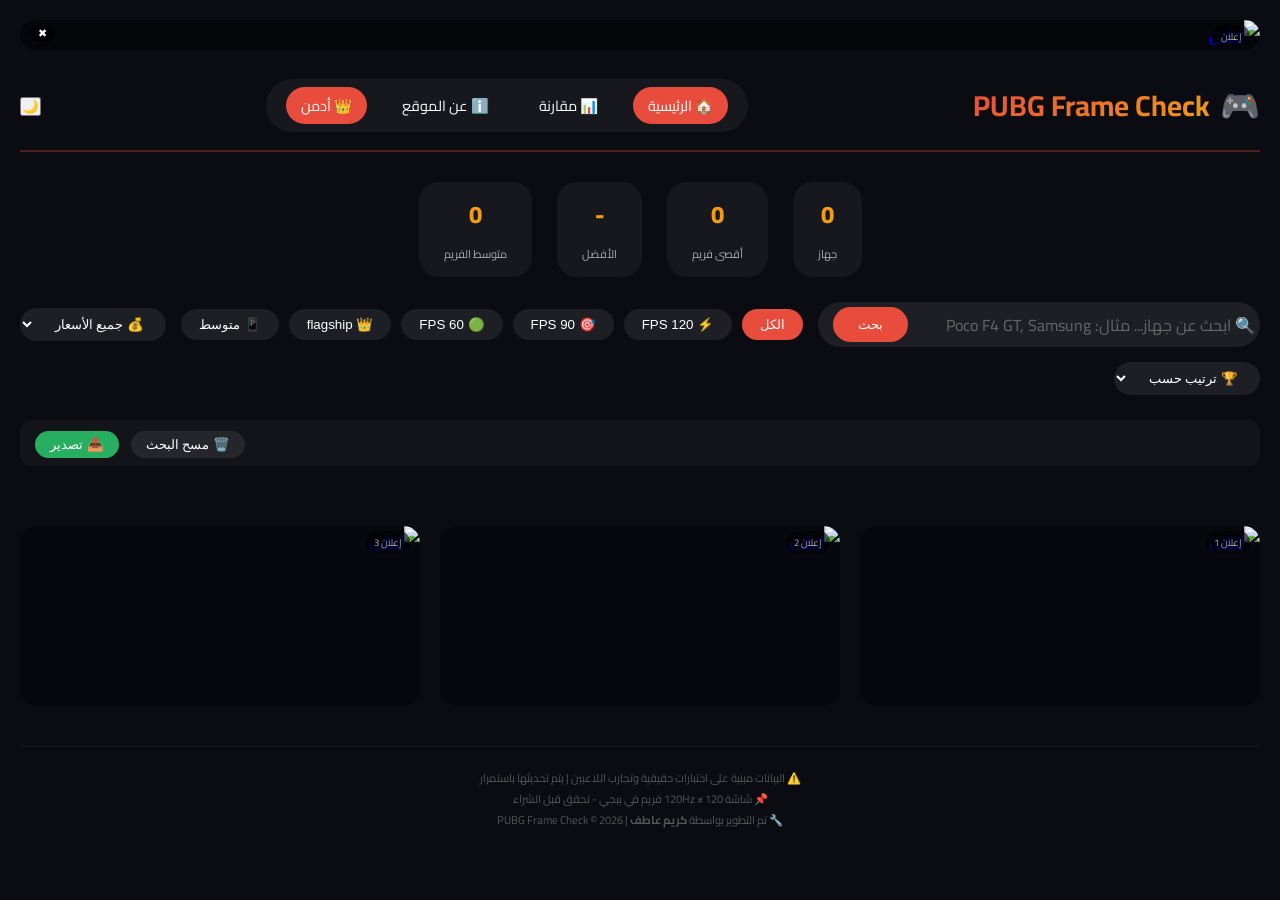
==== index.html @ 0b6596bc "Add files via upload" ====
<!DOCTYPE html>
<html lang="ar" dir="rtl">
<head>
    <meta charset="UTF-8">
    <meta name="viewport" content="width=device-width, initial-scale=1.0">
    <title>PUBG Frame Check | دليل أجهزة ببجي</title>
    <link rel="stylesheet" href="style.css">
    <link href="https://fonts.googleapis.com/css2?family=Cairo:wght@400;600;700;800&display=swap" rel="stylesheet">
    
    <!-- Firebase SDK -->
    <script src="https://www.gstatic.com/firebasejs/10.7.1/firebase-app-compat.js"></script>
    <script src="https://www.gstatic.com/firebasejs/10.7.1/firebase-firestore-compat.js"></script>
</head>
<body>
    <div class="pubg-container">
        <!-- إعلان أعلى الصفحة -->
        <div class="ad-top" id="adTop">
            <div class="ad-content">
                <span class="ad-label">إعلان</span>
                <a href="#" target="_blank" id="adLinkTop">
                    <img src="https://placehold.co/1200x100/1a1a2e/e74c3c?text=Your+Ad+Here" alt="إعلان" id="adImageTop">
                </a>
                <button class="ad-close" id="closeAdTop">✖</button>
            </div>
        </div>

        <div class="pubg-header">
            <div class="logo">
                <span class="logo-icon">🎮</span>
                <h1>PUBG <span>Frame Check</span></h1>
            </div>
            <nav class="main-nav">
                <a href="index.html" class="nav-link active">🏠 الرئيسية</a>
                <a href="compare.html" class="nav-link">📊 مقارنة</a>
                <a href="about.html" class="nav-link">ℹ️ عن الموقع</a>
                <a href="admin.html" class="nav-link admin-link" style="background:#e74c3c;">👑 أدمن</a>
            </nav>
            <div class="header-actions">
                <button id="themeToggle" class="pubg-btn">🌙</button>
            </div>
        </div>

        <div class="header-stats">
            <div class="stat">
                <span class="stat-value" id="totalDevices">0</span>
                <span class="stat-label">جهاز</span>
            </div>
            <div class="stat">
                <span class="stat-value" id="topFPS">0</span>
                <span class="stat-label">أقصى فريم</span>
            </div>
            <div class="stat">
                <span class="stat-value" id="bestDevice">-</span>
                <span class="stat-label">الأفضل</span>
            </div>
            <div class="stat">
                <span class="stat-value" id="avgFPS">0</span>
                <span class="stat-label">متوسط الفريم</span>
            </div>
        </div>

        <div class="pubg-controls">
            <div class="search-wrapper">
                <input type="text" id="searchInput" placeholder="🔍 ابحث عن جهاز... مثال: Poco F4 GT, Samsung">
                <button id="searchBtn">بحث</button>
            </div>
            <div class="filter-chips">
                <button class="chip active" data-filter="all">الكل</button>
                <button class="chip" data-filter="120">⚡ 120 FPS</button>
                <button class="chip" data-filter="90">🎯 90 FPS</button>
                <button class="chip" data-filter="60">🟢 60 FPS</button>
                <button class="chip" data-filter="flagship">👑 flagship</button>
                <button class="chip" data-filter="midrange">📱 متوسط</button>
            </div>
            <div class="price-filter">
                <select id="priceFilter">
                    <option value="all">💰 جميع الأسعار</option>
                    <option value="budget">أقل من 300$</option>
                    <option value="mid">300$ - 600$</option>
                    <option value="premium">أكثر من 600$</option>
                </select>
            </div>
            <div class="sort-wrapper">
                <select id="sortSelect">
                    <option value="default">🏆 ترتيب حسب</option>
                    <option value="fps_desc">الأعلى فريم</option>
                    <option value="fps_asc">الأقل فريم</option>
                    <option value="name_asc">الاسم أ - ي</option>
                    <option value="newest">الأحدث</option>
                </select>
            </div>
        </div>

        <div class="results-info">
            <span id="resultsCount"></span>
            <div>
                <button id="clearSearch" class="action-btn">🗑️ مسح البحث</button>
                <button id="exportBtn" class="action-btn export">📥 تصدير</button>
            </div>
        </div>

        <!-- آخر الأجهزة مشاهدة -->
        <div class="recent-viewed" id="recentViewed" style="display: none;">
            <h3>🕒 آخر الأجهزة التي شاهدتها</h3>
            <div id="recentList" class="recent-list"></div>
        </div>

        <!-- شبكة الكروت -->
        <div id="devicesGrid" class="pubg-grid"></div>

        <!-- توصيات -->
        <div class="recommendations" id="recommendations" style="display: none;">
            <h3>⭐ قد يعجبك أيضاً</h3>
            <div id="recommendList" class="recommend-list"></div>
        </div>

        <!-- إعلانات 3 جنب بعض -->
        <div class="ads-bottom">
            <div class="ad-bottom-item">
                <span class="ad-label">إعلان 1</span>
                <a href="#" target="_blank" id="adLinkBottom1"><img src="https://placehold.co/300x200/1a1a2e/e74c3c?text=Ad+1" alt="إعلان"></a>
            </div>
            <div class="ad-bottom-item">
                <span class="ad-label">إعلان 2</span>
                <a href="#" target="_blank" id="adLinkBottom2"><img src="https://placehold.co/300x200/1a1a2e/e74c3c?text=Ad+2" alt="إعلان"></a>
            </div>
            <div class="ad-bottom-item">
                <span class="ad-label">إعلان 3</span>
                <a href="#" target="_blank" id="adLinkBottom3"><img src="https://placehold.co/300x200/1a1a2e/e74c3c?text=Ad+3" alt="إعلان"></a>
            </div>
        </div>

        <div class="pubg-footer">
            <p>⚠️ البيانات مبنية على اختبارات حقيقية وتجارب اللاعبين | يتم تحديثها باستمرار</p>
            <p>📌 شاشة 120Hz ≠ 120 فريم في ببجي - تحقق قبل الشراء</p>
            <p>🔧 تم التطوير بواسطة <strong>كريم عاطف</strong> | PUBG Frame Check © 2026</p>
        </div>
    </div>

    <!-- نافذة التفاصيل -->
    <div id="quickModal" class="pubg-modal">
        <div class="modal-content">
            <span class="close-modal">&times;</span>
            <div id="modalBody"></div>
        </div>
    </div>

    <div id="toast" class="pubg-toast"></div>

    <!-- Firebase Config -->
    <script src="firebase-config.js"></script>
    
    <!-- Main Script -->
    <script src="script.js"></script>
</body>
</html>
---- style.css ----
* {
    margin: 0;
    padding: 0;
    box-sizing: border-box;
}

body {
    font-family: 'Cairo', 'Segoe UI', sans-serif;
    background: #0a0c12;
    color: #fff;
    min-height: 100vh;
    transition: all 0.3s ease;
}

::-webkit-scrollbar {
    width: 6px;
}
::-webkit-scrollbar-track {
    background: #1e1e2e;
}
::-webkit-scrollbar-thumb {
    background: #e74c3c;
    border-radius: 10px;
}

.pubg-container {
    max-width: 1400px;
    margin: 0 auto;
    padding: 20px;
}

/* ========== إعلانات ========== */
.ad-top {
    background: rgba(0,0,0,0.5);
    border-radius: 16px;
    margin-bottom: 25px;
    overflow: hidden;
    position: relative;
}

.ad-content {
    position: relative;
}

.ad-top img, .ad-bottom-item img {
    width: 100%;
    height: auto;
    display: block;
}

.ad-label {
    position: absolute;
    top: 5px;
    right: 10px;
    background: rgba(0,0,0,0.6);
    padding: 2px 8px;
    border-radius: 12px;
    font-size: 0.6rem;
    color: #aaa;
    z-index: 1;
}

.ad-close {
    position: absolute;
    top: 5px;
    left: 10px;
    background: rgba(0,0,0,0.6);
    border: none;
    color: #fff;
    cursor: pointer;
    padding: 2px 8px;
    border-radius: 12px;
    font-size: 0.7rem;
    z-index: 1;
}

.ad-close:hover {
    background: #e74c3c;
}

.ads-bottom {
    display: grid;
    grid-template-columns: repeat(3, 1fr);
    gap: 20px;
    margin: 40px 0 30px;
}

.ad-bottom-item {
    background: rgba(0,0,0,0.3);
    border-radius: 16px;
    overflow: hidden;
    position: relative;
}

.ad-bottom-item img {
    width: 100%;
    height: 180px;
    object-fit: cover;
}

/* ========== Header ========== */
.pubg-header {
    display: flex;
    justify-content: space-between;
    align-items: center;
    flex-wrap: wrap;
    gap: 20px;
    margin-bottom: 30px;
    padding-bottom: 15px;
    border-bottom: 2px solid rgba(231,76,60,0.3);
}

.logo {
    display: flex;
    align-items: center;
    gap: 10px;
}

.logo-icon {
    font-size: 2rem;
    animation: pulse 2s infinite;
}

@keyframes pulse {
    0%, 100% { transform: scale(1); }
    50% { transform: scale(1.05); }
}

.logo h1 {
    font-size: 1.8rem;
    background: linear-gradient(135deg, #e74c3c, #f39c12);
    -webkit-background-clip: text;
    -webkit-text-fill-color: transparent;
}

/* Navigation */
.main-nav {
    display: flex;
    gap: 20px;
    background: rgba(255,255,255,0.05);
    padding: 8px 20px;
    border-radius: 50px;
}

.nav-link {
    color: #fff;
    text-decoration: none;
    padding: 5px 15px;
    border-radius: 30px;
    transition: all 0.3s;
    font-size: 0.9rem;
}

.nav-link:hover {
    background: rgba(231,76,60,0.5);
}

.nav-link.active {
    background: #e74c3c;
}

.admin-link {
    background: #e74c3c !important;
}

/* Stats */
.header-stats {
    display: flex;
    gap: 25px;
    justify-content: center;
    margin-bottom: 25px;
    flex-wrap: wrap;
}

.stat {
    text-align: center;
    background: rgba(255,255,255,0.05);
    padding: 10px 25px;
    border-radius: 20px;
}

.stat-value {
    font-size: 1.5rem;
    font-weight: 800;
    color: #f39c12;
    display: block;
}

.stat-label {
    font-size: 0.7rem;
    color: #aaa;
}

/* Controls */
.pubg-controls {
    display: flex;
    flex-wrap: wrap;
    gap: 15px;
    margin-bottom: 25px;
    justify-content: space-between;
    align-items: center;
}

.search-wrapper {
    flex: 2;
    display: flex;
    gap: 10px;
    background: rgba(255,255,255,0.08);
    border-radius: 50px;
    padding: 5px 5px 5px 15px;
}

.search-wrapper input {
    flex: 1;
    background: transparent;
    border: none;
    color: #fff;
    font-size: 1rem;
    outline: none;
    font-family: inherit;
}

.search-wrapper input::placeholder {
    color: #666;
}

.search-wrapper button {
    background: #e74c3c;
    border: none;
    padding: 10px 25px;
    border-radius: 50px;
    color: #fff;
    cursor: pointer;
}

.filter-chips {
    display: flex;
    gap: 10px;
    flex-wrap: wrap;
}

.chip {
    background: rgba(255,255,255,0.08);
    border: none;
    padding: 8px 18px;
    border-radius: 30px;
    color: #fff;
    cursor: pointer;
    transition: all 0.2s;
}

.chip:hover {
    background: rgba(231,76,60,0.5);
}

.chip.active {
    background: #e74c3c;
}

.price-filter select, .sort-wrapper select {
    background: rgba(255,255,255,0.08);
    border: none;
    padding: 8px 18px;
    border-radius: 30px;
    color: #fff;
    cursor: pointer;
}

/* Results info */
.results-info {
    display: flex;
    justify-content: space-between;
    align-items: center;
    margin-bottom: 20px;
    padding: 8px 15px;
    background: rgba(255,255,255,0.03);
    border-radius: 12px;
}

.action-btn {
    background: rgba(255,255,255,0.08);
    border: none;
    padding: 6px 15px;
    border-radius: 25px;
    color: #fff;
    cursor: pointer;
    margin-right: 8px;
}

.action-btn.export {
    background: #27ae60;
}

/* Recent & Recommendations */
.recent-viewed, .recommendations {
    margin: 30px 0;
    padding: 20px;
    background: rgba(255,255,255,0.03);
    border-radius: 20px;
}

.recent-viewed h3, .recommendations h3 {
    color: #f39c12;
    margin-bottom: 15px;
}

.recent-list, .recommend-list {
    display: flex;
    gap: 15px;
    overflow-x: auto;
    padding: 10px 0;
}

.recent-item, .recommend-item {
    min-width: 150px;
    background: rgba(0,0,0,0.5);
    border-radius: 12px;
    padding: 10px;
    text-align: center;
    cursor: pointer;
    transition: all 0.3s;
}

.recent-item:hover, .recommend-item:hover {
    transform: translateY(-3px);
    background: #e74c3c;
}

.recent-item img, .recommend-item img {
    width: 80px;
    height: 80px;
    object-fit: contain;
    margin-bottom: 8px;
}

.recent-item span, .recommend-item span {
    font-size: 0.8rem;
    display: block;
}

/* Grid */
.pubg-grid {
    display: grid;
    grid-template-columns: repeat(auto-fill, minmax(340px, 1fr));
    gap: 25px;
    margin-bottom: 40px;
}

/* Card */
.device-card {
    background: linear-gradient(145deg, #12151f, #0d0f16);
    border-radius: 24px;
    overflow: hidden;
    border: 1px solid rgba(255,255,255,0.08);
    transition: all 0.3s;
    cursor: pointer;
    position: relative;
}

.device-card:hover {
    transform: translateY(-5px);
    border-color: #e74c3c;
}

.new-badge {
    position: absolute;
    top: 10px;
    right: 10px;
    background: #2ecc71;
    padding: 4px 12px;
    border-radius: 20px;
    font-size: 0.7rem;
    font-weight: bold;
    z-index: 1;
}

.rating-stars {
    display: flex;
    gap: 3px;
    justify-content: center;
    margin: 8px 0;
}

.rating-star {
    font-size: 1rem;
    cursor: pointer;
    color: #555;
    transition: all 0.2s;
}

.rating-star.active {
    color: #f39c12;
}

.rating-star:hover {
    color: #f39c12;
}

.card-image {
    position: relative;
    height: 180px;
    overflow: hidden;
    background: #0f121b;
    display: flex;
    align-items: center;
    justify-content: center;
}

.card-image img {
    width: 100%;
    height: 100%;
    object-fit: contain;
    padding: 10px;
}

.fps-badge {
    position: absolute;
    top: 12px;
    left: 12px;
    background: #e74c3c;
    padding: 4px 12px;
    border-radius: 20px;
    font-size: 0.8rem;
    font-weight: bold;
}

.category-badge {
    position: absolute;
    bottom: 12px;
    right: 12px;
    background: rgba(0,0,0,0.7);
    padding: 4px 10px;
    border-radius: 20px;
    font-size: 0.7rem;
}

.price-badge {
    position: absolute;
    bottom: 12px;
    left: 12px;
    background: rgba(0,0,0,0.7);
    padding: 4px 10px;
    border-radius: 20px;
    font-size: 0.7rem;
}

.card-content {
    padding: 18px;
}

.card-title {
    display: flex;
    justify-content: space-between;
    align-items: center;
    margin-bottom: 12px;
    flex-wrap: wrap;
}

.card-title h3 {
    font-size: 1.1rem;
}

.hz-badge {
    background: rgba(255,255,255,0.1);
    padding: 2px 10px;
    border-radius: 20px;
    font-size: 0.7rem;
}

.settings-table {
    width: 100%;
    margin: 12px 0;
    border-collapse: collapse;
    font-size: 0.8rem;
}

.settings-table td {
    padding: 6px 4px;
    border-bottom: 1px solid rgba(255,255,255,0.05);
}

.setting-name {
    color: #aaa;
}

.fps-value {
    font-weight: bold;
    text-align: left;
    direction: ltr;
}

.fps-120 { color: #2ecc71; }
.fps-90 { color: #f39c12; }
.fps-60 { color: #3498db; }
.fps-low { color: #e74c3c; }

.perf-bar {
    margin: 12px 0;
    background: rgba(255,255,255,0.1);
    border-radius: 10px;
    height: 6px;
    overflow: hidden;
}

.perf-fill {
    height: 100%;
    border-radius: 10px;
    width: 0%;
}

.perf-text {
    font-size: 0.7rem;
    text-align: center;
    margin-top: 5px;
}

.card-actions {
    display: flex;
    gap: 10px;
    margin-top: 15px;
}

.card-actions button {
    flex: 1;
    background: rgba(255,255,255,0.05);
    border: none;
    padding: 8px;
    border-radius: 12px;
    color: #fff;
    cursor: pointer;
    transition: all 0.2s;
}

.card-actions button:hover {
    background: #e74c3c;
}

/* Modal */
.pubg-modal {
    display: none;
    position: fixed;
    top: 0;
    left: 0;
    width: 100%;
    height: 100%;
    background: rgba(0,0,0,0.85);
    justify-content: center;
    align-items: center;
    z-index: 1000;
}

.modal-content {
    background: #12151f;
    border-radius: 28px;
    max-width: 500px;
    width: 90%;
    padding: 25px;
    position: relative;
    border: 1px solid #e74c3c;
    max-height: 85vh;
    overflow-y: auto;
}

.close-modal {
    position: absolute;
    top: 15px;
    left: 20px;
    font-size: 28px;
    cursor: pointer;
    color: #aaa;
}

.close-modal:hover {
    color: #e74c3c;
}

.modal-device-header {
    text-align: center;
    margin-bottom: 20px;
}

.modal-device-header img {
    width: 100px;
    height: 100px;
    object-fit: contain;
    border-radius: 20px;
}

.detail-table {
    width: 100%;
    margin: 15px 0;
}

.detail-table td {
    padding: 10px;
    border-bottom: 1px solid rgba(255,255,255,0.05);
}

/* Admin Panel */
.admin-login, .admin-panel {
    max-width: 800px;
    margin: 50px auto;
}

.admin-card {
    background: rgba(255,255,255,0.05);
    border-radius: 28px;
    padding: 30px;
    text-align: center;
}

.admin-card input {
    width: 100%;
    padding: 12px;
    margin: 15px 0;
    background: rgba(255,255,255,0.1);
    border: 1px solid rgba(255,255,255,0.2);
    border-radius: 30px;
    color: #fff;
    font-family: inherit;
}

.admin-card button, .admin-submit {
    background: #e74c3c;
    border: none;
    padding: 12px 30px;
    border-radius: 30px;
    color: #fff;
    cursor: pointer;
    font-weight: bold;
}

.admin-form {
    background: rgba(255,255,255,0.05);
    border-radius: 28px;
    padding: 25px;
    margin-bottom: 30px;
}

.admin-form h3 {
    color: #f39c12;
    margin-bottom: 20px;
}

.admin-devices-list {
    display: flex;
    flex-direction: column;
    gap: 10px;
    max-height: 400px;
    overflow-y: auto;
}

.admin-device-item {
    background: rgba(255,255,255,0.05);
    padding: 10px;
    border-radius: 12px;
    display: flex;
    justify-content: space-between;
    align-items: center;
}

/* Toast */
.pubg-toast {
    position: fixed;
    bottom: 30px;
    left: 30px;
    background: #27ae60;
    padding: 12px 24px;
    border-radius: 40px;
    color: #fff;
    display: none;
    z-index: 1100;
    animation: slideIn 0.3s ease;
}

@keyframes slideIn {
    from {
        transform: translateX(-100%);
        opacity: 0;
    }
    to {
        transform: translateX(0);
        opacity: 1;
    }
}

/* Footer */
.pubg-footer {
    text-align: center;
    margin-top: 40px;
    padding: 20px;
    color: #555;
    font-size: 0.7rem;
    border-top: 1px solid rgba(255,255,255,0.05);
}

/* Light mode */
body.light-mode {
    background: linear-gradient(135deg, #f5f5f5 0%, #e0e0e0 100%);
    color: #1a1a2e;
}

body.light-mode .device-card {
    background: rgba(255,255,255,0.95);
    color: #1a1a2e;
}

body.light-mode .chip, body.light-mode .sort-wrapper select,
body.light-mode .search-wrapper, body.light-mode .action-btn,
body.light-mode .price-filter select {
    background: rgba(0,0,0,0.08);
    color: #1a1a2e;
}

body.light-mode .modal-content {
    background: #fff;
    color: #1a1a2e;
}

body.light-mode .nav-link {
    color: #1a1a2e;
}

body.light-mode .nav-link.active {
    color: #fff;
}

/* Responsive */
@media (max-width: 700px) {
    .pubg-header {
        flex-direction: column;
        text-align: center;
    }
    
    .main-nav {
        order: 2;
        justify-content: center;
    }
    
    .pubg-controls {
        flex-direction: column;
    }
    
    .search-wrapper {
        width: 100%;
    }
    
    .filter-chips {
        justify-content: center;
    }
    
    .pubg-grid {
        grid-template-columns: 1fr;
    }
    
    .ads-bottom {
        grid-template-columns: 1fr;
    }
    
    .ad-bottom-item img {
        height: 150px;
    }
}

/* Compare page */
.compare-slot {
    width: 180px;
    min-height: 200px;
    background: rgba(255,255,255,0.05);
    border-radius: 16px;
    border: 2px dashed rgba(255,255,255,0.2);
    display: flex;
    flex-direction: column;
    align-items: center;
    justify-content: center;
    gap: 10px;
    cursor: pointer;
    padding: 15px;
    text-align: center;
}

.compare-slot.filled {
    border: 1px solid #e74c3c;
    cursor: default;
}

.compare-slot img {
    width: 80px;
    height: 80px;
    object-fit: contain;
}

.remove-slot {
    cursor: pointer;
    background: #e74c3c;
    padding: 4px 10px;
    border-radius: 20px;
    font-size: 0.7rem;
    margin-top: 10px;
}

.available-devices {
    background: rgba(255,255,255,0.03);
    border-radius: 20px;
    padding: 20px;
    margin: 20px 0;
}

.devices-list-compare {
    display: flex;
    flex-wrap: wrap;
    gap: 10px;
    max-height: 300px;
    overflow-y: auto;
}

.device-compare-item {
    background: rgba(255,255,255,0.05);
    padding: 8px 15px;
    border-radius: 30px;
    cursor: pointer;
    display: flex;
    align-items: center;
    gap: 8px;
}

.device-compare-item:hover {
    background: #e74c3c;
}

.device-compare-item img {
    width: 30px;
    height: 30px;
    object-fit: contain;
}

.compare-results {
    background: rgba(255,255,255,0.03);
    border-radius: 20px;
    padding: 20px;
    overflow-x: auto;
}

.compare-table {
    width: 100%;
    border-collapse: collapse;
    min-width: 500px;
}

.compare-table th, .compare-table td {
    padding: 12px;
    text-align: center;
    border-bottom: 1px solid rgba(255,255,255,0.1);
}

.compare-table th {
    background: rgba(231,76,60,0.2);
    color: #f39c12;
}

/* About page */
.about-container {
    max-width: 1000px;
    margin: 0 auto;
}

.about-hero {
    text-align: center;
    margin-bottom: 40px;
}

.about-icon {
    font-size: 4rem;
    margin-bottom: 15px;
}

.about-grid {
    display: grid;
    grid-template-columns: repeat(auto-fit, minmax(250px, 1fr));
    gap: 25px;
    margin-bottom: 40px;
}

.about-card {
    background: rgba(255,255,255,0.05);
    border-radius: 20px;
    padding: 25px;
    text-align: center;
}

.about-card-icon {
    font-size: 2.5rem;
    margin-bottom: 15px;
}

.about-card h3 {
    color: #f39c12;
    margin-bottom: 15px;
}

.about-info {
    background: rgba(231,76,60,0.1);
    border-radius: 20px;
    padding: 25px;
    margin-bottom: 40px;
    border-right: 4px solid #e74c3c;
}

.about-stats {
    display: flex;
    justify-content: center;
    gap: 40px;
    flex-wrap: wrap;
}

.stat-big {
    text-align: center;
}

.stat-number {
    font-size: 2.5rem;
    font-weight: 800;
    color: #f39c12;
    display: block;
}
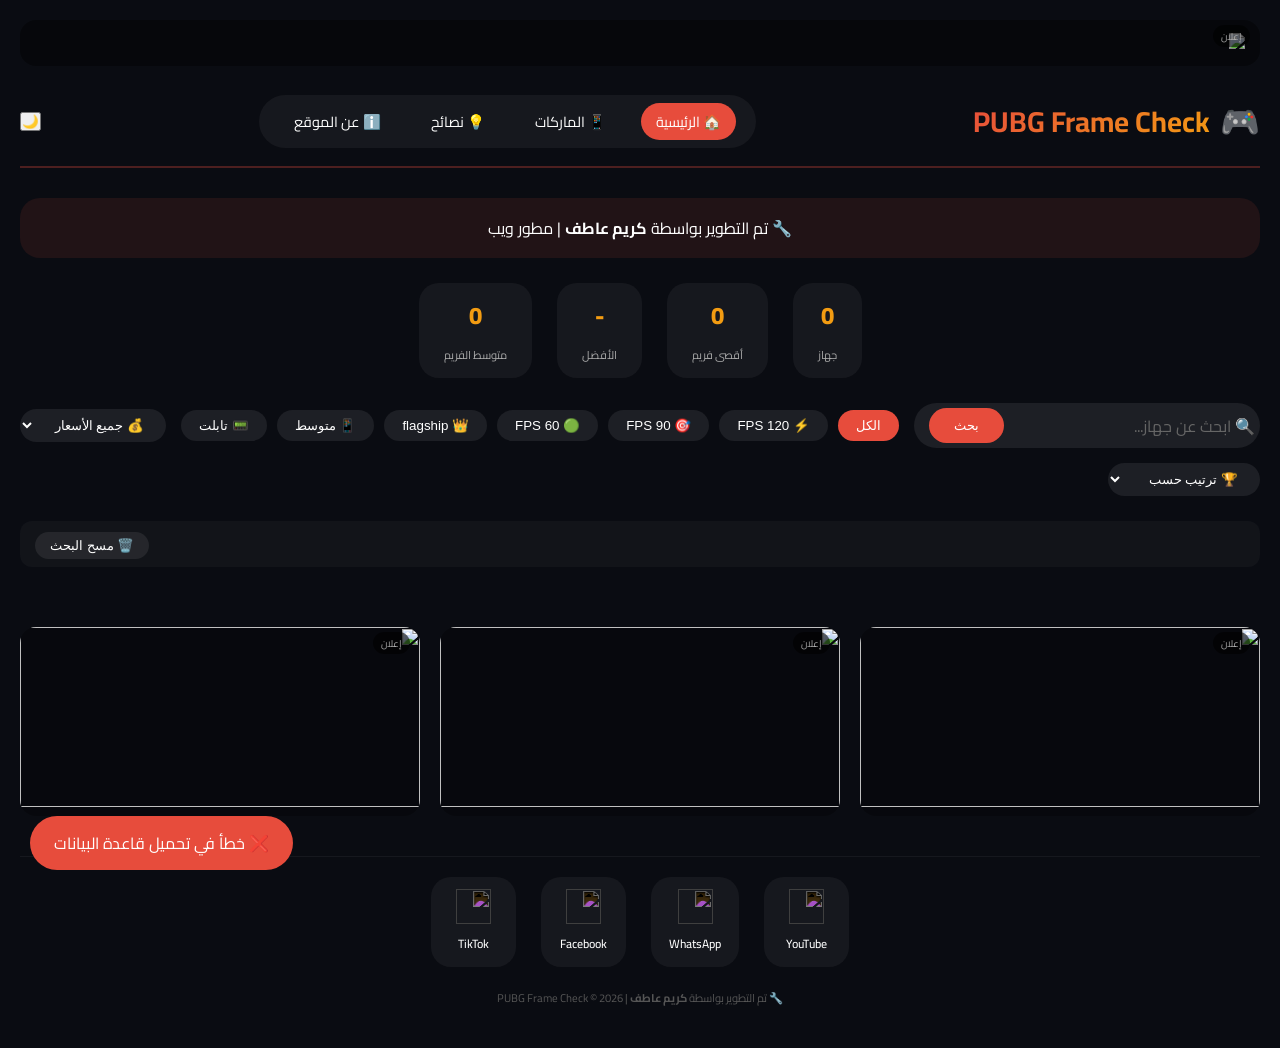
==== commit 54031fb0: "Add files via upload" ====
--- a/index.html
+++ b/index.html
@@ -3,67 +3,40 @@
 <head>
     <meta charset="UTF-8">
     <meta name="viewport" content="width=device-width, initial-scale=1.0">
-    <title>PUBG Frame Check | دليل أجهزة ببجي</title>
+    <title>PUBG Frame Check | اعرف فريمات جهازك قبل الشراء</title>
+    <meta name="description" content="أكبر قاعدة بيانات لأجهزة ببجي في مصر. اعرف الفريمات الحقيقية لجهازك قبل الشراء">
+    <meta name="author" content="كريم عاطف - مطور ويب">
     <link rel="stylesheet" href="style.css">
     <link href="https://fonts.googleapis.com/css2?family=Cairo:wght@400;600;700;800&display=swap" rel="stylesheet">
-    
-    <!-- Firebase SDK -->
     <script src="https://www.gstatic.com/firebasejs/10.7.1/firebase-app-compat.js"></script>
     <script src="https://www.gstatic.com/firebasejs/10.7.1/firebase-firestore-compat.js"></script>
 </head>
 <body>
     <div class="pubg-container">
-        <!-- إعلان أعلى الصفحة -->
-        <div class="ad-top" id="adTop">
-            <div class="ad-content">
-                <span class="ad-label">إعلان</span>
-                <a href="#" target="_blank" id="adLinkTop">
-                    <img src="https://placehold.co/1200x100/1a1a2e/e74c3c?text=Your+Ad+Here" alt="إعلان" id="adImageTop">
-                </a>
-                <button class="ad-close" id="closeAdTop">✖</button>
-            </div>
+        <div class="ad-top"><div class="ad-content"><span class="ad-label">إعلان</span><div><a href="#"><img src="https://placehold.co/800x100/1a1a2e/e74c3c?text=Your+Ad+Here"></a></div></div></div>
+
+        <div class="pubg-header">
+            <div class="logo"><span class="logo-icon">🎮</span><h1>PUBG <span>Frame Check</span></h1></div>
+            <nav class="main-nav">
+                <a href="index.html" class="nav-link active">🏠 الرئيسية</a>
+                <a href="brands.html" class="nav-link">📱 الماركات</a>
+                <a href="tips.html" class="nav-link">💡 نصائح</a>
+                <a href="about.html" class="nav-link">ℹ️ عن الموقع</a>
+            </nav>
+            <button id="themeToggle" class="pubg-btn">🌙</button>
         </div>
 
-        <div class="pubg-header">
-            <div class="logo">
-                <span class="logo-icon">🎮</span>
-                <h1>PUBG <span>Frame Check</span></h1>
-            </div>
-            <nav class="main-nav">
-                <a href="index.html" class="nav-link active">🏠 الرئيسية</a>
-                <a href="compare.html" class="nav-link">📊 مقارنة</a>
-                <a href="about.html" class="nav-link">ℹ️ عن الموقع</a>
-                <a href="admin.html" class="nav-link admin-link" style="background:#e74c3c;">👑 أدمن</a>
-            </nav>
-            <div class="header-actions">
-                <button id="themeToggle" class="pubg-btn">🌙</button>
-            </div>
-        </div>
+        <div class="dev-bio"><p>🔧 تم التطوير بواسطة <strong>كريم عاطف</strong> | مطور ويب</p></div>
 
         <div class="header-stats">
-            <div class="stat">
-                <span class="stat-value" id="totalDevices">0</span>
-                <span class="stat-label">جهاز</span>
-            </div>
-            <div class="stat">
-                <span class="stat-value" id="topFPS">0</span>
-                <span class="stat-label">أقصى فريم</span>
-            </div>
-            <div class="stat">
-                <span class="stat-value" id="bestDevice">-</span>
-                <span class="stat-label">الأفضل</span>
-            </div>
-            <div class="stat">
-                <span class="stat-value" id="avgFPS">0</span>
-                <span class="stat-label">متوسط الفريم</span>
-            </div>
+            <div class="stat"><span class="stat-value" id="totalDevices">0</span><span class="stat-label">جهاز</span></div>
+            <div class="stat"><span class="stat-value" id="topFPS">0</span><span class="stat-label">أقصى فريم</span></div>
+            <div class="stat"><span class="stat-value" id="bestDevice">-</span><span class="stat-label">الأفضل</span></div>
+            <div class="stat"><span class="stat-value" id="avgFPS">0</span><span class="stat-label">متوسط الفريم</span></div>
         </div>
 
         <div class="pubg-controls">
-            <div class="search-wrapper">
-                <input type="text" id="searchInput" placeholder="🔍 ابحث عن جهاز... مثال: Poco F4 GT, Samsung">
-                <button id="searchBtn">بحث</button>
-            </div>
+            <div class="search-wrapper"><input type="text" id="searchInput" placeholder="🔍 ابحث عن جهاز..."><button id="searchBtn">بحث</button></div>
             <div class="filter-chips">
                 <button class="chip active" data-filter="all">الكل</button>
                 <button class="chip" data-filter="120">⚡ 120 FPS</button>
@@ -71,86 +44,23 @@
                 <button class="chip" data-filter="60">🟢 60 FPS</button>
                 <button class="chip" data-filter="flagship">👑 flagship</button>
                 <button class="chip" data-filter="midrange">📱 متوسط</button>
+                <button class="chip" data-filter="tablet">📟 تابلت</button>
             </div>
-            <div class="price-filter">
-                <select id="priceFilter">
-                    <option value="all">💰 جميع الأسعار</option>
-                    <option value="budget">أقل من 300$</option>
-                    <option value="mid">300$ - 600$</option>
-                    <option value="premium">أكثر من 600$</option>
-                </select>
-            </div>
-            <div class="sort-wrapper">
-                <select id="sortSelect">
-                    <option value="default">🏆 ترتيب حسب</option>
-                    <option value="fps_desc">الأعلى فريم</option>
-                    <option value="fps_asc">الأقل فريم</option>
-                    <option value="name_asc">الاسم أ - ي</option>
-                    <option value="newest">الأحدث</option>
-                </select>
-            </div>
+            <div class="price-filter"><select id="priceFilter"><option value="all">💰 جميع الأسعار</option><option value="budget">أقل من 10000</option><option value="mid">10000 - 30000</option><option value="premium">أكثر من 30000</option></select></div>
+            <div class="sort-wrapper"><select id="sortSelect"><option value="default">🏆 ترتيب حسب</option><option value="fps_desc">الأعلى فريم</option><option value="price_asc">السعر: من الأقل</option><option value="price_desc">السعر: من الأعلى</option></select></div>
         </div>
 
-        <div class="results-info">
-            <span id="resultsCount"></span>
-            <div>
-                <button id="clearSearch" class="action-btn">🗑️ مسح البحث</button>
-                <button id="exportBtn" class="action-btn export">📥 تصدير</button>
-            </div>
-        </div>
+        <div class="results-info"><span id="resultsCount"></span><div><button id="clearSearch" class="action-btn">🗑️ مسح البحث</button></div></div>
 
-        <!-- آخر الأجهزة مشاهدة -->
-        <div class="recent-viewed" id="recentViewed" style="display: none;">
-            <h3>🕒 آخر الأجهزة التي شاهدتها</h3>
-            <div id="recentList" class="recent-list"></div>
-        </div>
-
-        <!-- شبكة الكروت -->
         <div id="devicesGrid" class="pubg-grid"></div>
 
-        <!-- توصيات -->
-        <div class="recommendations" id="recommendations" style="display: none;">
-            <h3>⭐ قد يعجبك أيضاً</h3>
-            <div id="recommendList" class="recommend-list"></div>
-        </div>
+        <div class="ads-bottom"><div class="ad-bottom-item"><span class="ad-label">إعلان</span><a href="#"><img src="https://placehold.co/300x200/1a1a2e/e74c3c?text=Ad+1"></a></div><div class="ad-bottom-item"><span class="ad-label">إعلان</span><a href="#"><img src="https://placehold.co/300x200/1a1a2e/e74c3c?text=Ad+2"></a></div><div class="ad-bottom-item"><span class="ad-label">إعلان</span><a href="#"><img src="https://placehold.co/300x200/1a1a2e/e74c3c?text=Ad+3"></a></div></div>
 
-        <!-- إعلانات 3 جنب بعض -->
-        <div class="ads-bottom">
-            <div class="ad-bottom-item">
-                <span class="ad-label">إعلان 1</span>
-                <a href="#" target="_blank" id="adLinkBottom1"><img src="https://placehold.co/300x200/1a1a2e/e74c3c?text=Ad+1" alt="إعلان"></a>
-            </div>
-            <div class="ad-bottom-item">
-                <span class="ad-label">إعلان 2</span>
-                <a href="#" target="_blank" id="adLinkBottom2"><img src="https://placehold.co/300x200/1a1a2e/e74c3c?text=Ad+2" alt="إعلان"></a>
-            </div>
-            <div class="ad-bottom-item">
-                <span class="ad-label">إعلان 3</span>
-                <a href="#" target="_blank" id="adLinkBottom3"><img src="https://placehold.co/300x200/1a1a2e/e74c3c?text=Ad+3" alt="إعلان"></a>
-            </div>
-        </div>
-
-        <div class="pubg-footer">
-            <p>⚠️ البيانات مبنية على اختبارات حقيقية وتجارب اللاعبين | يتم تحديثها باستمرار</p>
-            <p>📌 شاشة 120Hz ≠ 120 فريم في ببجي - تحقق قبل الشراء</p>
-            <p>🔧 تم التطوير بواسطة <strong>كريم عاطف</strong> | PUBG Frame Check © 2026</p>
-        </div>
+        <div class="pubg-footer"><div class="social-links"><a href="https://www.youtube.com/@MrBits-8" target="_blank"><img src="https://cdn-icons-png.flaticon.com/512/1384/1384060.png"><span>YouTube</span></a><a href="https://whatsapp.com/channel/0029Vb7vA9EHgZWYc8Y56a1w" target="_blank"><img src="https://cdn-icons-png.flaticon.com/512/1384/1384023.png"><span>WhatsApp</span></a><a href="https://www.facebook.com/share/1BGqkqvAhZ/" target="_blank"><img src="https://cdn-icons-png.flaticon.com/512/145/145802.png"><span>Facebook</span></a><a href="https://www.tiktok.com/@mr.bits.8" target="_blank"><img src="https://cdn-icons-png.flaticon.com/512/3046/3046126.png"><span>TikTok</span></a></div><p>🔧 تم التطوير بواسطة <strong>كريم عاطف</strong> | PUBG Frame Check © 2026</p></div>
     </div>
-
-    <!-- نافذة التفاصيل -->
-    <div id="quickModal" class="pubg-modal">
-        <div class="modal-content">
-            <span class="close-modal">&times;</span>
-            <div id="modalBody"></div>
-        </div>
-    </div>
-
+    <div id="quickModal" class="pubg-modal"><div class="modal-content"><span class="close-modal">&times;</span><div id="modalBody"></div></div></div>
     <div id="toast" class="pubg-toast"></div>
-
-    <!-- Firebase Config -->
     <script src="firebase-config.js"></script>
-    
-    <!-- Main Script -->
     <script src="script.js"></script>
 </body>
 </html>
--- a/style.css
+++ b/style.css
@@ -29,23 +29,17 @@
     padding: 20px;
 }
 
-/* ========== إعلانات ========== */
+/* ========== إعلان أعلى ========== */
 .ad-top {
-    background: rgba(0,0,0,0.5);
+    background: rgba(0,0,0,0.4);
     border-radius: 16px;
     margin-bottom: 25px;
     overflow: hidden;
+}
+
+.ad-content {
+    padding: 8px 15px;
     position: relative;
-}
-
-.ad-content {
-    position: relative;
-}
-
-.ad-top img, .ad-bottom-item img {
-    width: 100%;
-    height: auto;
-    display: block;
 }
 
 .ad-label {
@@ -60,44 +54,6 @@
     z-index: 1;
 }
 
-.ad-close {
-    position: absolute;
-    top: 5px;
-    left: 10px;
-    background: rgba(0,0,0,0.6);
-    border: none;
-    color: #fff;
-    cursor: pointer;
-    padding: 2px 8px;
-    border-radius: 12px;
-    font-size: 0.7rem;
-    z-index: 1;
-}
-
-.ad-close:hover {
-    background: #e74c3c;
-}
-
-.ads-bottom {
-    display: grid;
-    grid-template-columns: repeat(3, 1fr);
-    gap: 20px;
-    margin: 40px 0 30px;
-}
-
-.ad-bottom-item {
-    background: rgba(0,0,0,0.3);
-    border-radius: 16px;
-    overflow: hidden;
-    position: relative;
-}
-
-.ad-bottom-item img {
-    width: 100%;
-    height: 180px;
-    object-fit: cover;
-}
-
 /* ========== Header ========== */
 .pubg-header {
     display: flex;
@@ -159,8 +115,13 @@
     background: #e74c3c;
 }
 
-.admin-link {
-    background: #e74c3c !important;
+/* Dev bio */
+.dev-bio {
+    background: rgba(231,76,60,0.1);
+    border-radius: 20px;
+    padding: 15px;
+    margin-bottom: 25px;
+    text-align: center;
 }
 
 /* Stats */
@@ -208,6 +169,7 @@
     background: rgba(255,255,255,0.08);
     border-radius: 50px;
     padding: 5px 5px 5px 15px;
+    position: relative;
 }
 
 .search-wrapper input {
@@ -231,6 +193,32 @@
     border-radius: 50px;
     color: #fff;
     cursor: pointer;
+}
+
+#liveResults {
+    position: absolute;
+    top: 100%;
+    left: 0;
+    right: 0;
+    background: #1a1a2e;
+    border-radius: 12px;
+    z-index: 100;
+    display: none;
+    max-height: 300px;
+    overflow-y: auto;
+    margin-top: 5px;
+    box-shadow: 0 10px 25px rgba(0,0,0,0.3);
+}
+
+#liveResults div {
+    padding: 12px 15px;
+    border-bottom: 1px solid #333;
+    cursor: pointer;
+    transition: all 0.2s;
+}
+
+#liveResults div:hover {
+    background: #e74c3c;
 }
 
 .filter-chips {
@@ -287,63 +275,49 @@
     margin-right: 8px;
 }
 
-.action-btn.export {
-    background: #27ae60;
-}
-
-/* Recent & Recommendations */
-.recent-viewed, .recommendations {
-    margin: 30px 0;
-    padding: 20px;
-    background: rgba(255,255,255,0.03);
-    border-radius: 20px;
-}
-
-.recent-viewed h3, .recommendations h3 {
-    color: #f39c12;
-    margin-bottom: 15px;
-}
-
-.recent-list, .recommend-list {
-    display: flex;
-    gap: 15px;
-    overflow-x: auto;
-    padding: 10px 0;
-}
-
-.recent-item, .recommend-item {
-    min-width: 150px;
-    background: rgba(0,0,0,0.5);
-    border-radius: 12px;
-    padding: 10px;
-    text-align: center;
-    cursor: pointer;
-    transition: all 0.3s;
-}
-
-.recent-item:hover, .recommend-item:hover {
-    transform: translateY(-3px);
-    background: #e74c3c;
-}
-
-.recent-item img, .recommend-item img {
-    width: 80px;
-    height: 80px;
-    object-fit: contain;
-    margin-bottom: 8px;
-}
-
-.recent-item span, .recommend-item span {
-    font-size: 0.8rem;
-    display: block;
-}
-
 /* Grid */
 .pubg-grid {
     display: grid;
     grid-template-columns: repeat(auto-fill, minmax(340px, 1fr));
     gap: 25px;
     margin-bottom: 40px;
+}
+
+/* Brands Grid */
+.brands-grid {
+    display: grid;
+    grid-template-columns: repeat(auto-fill, minmax(150px, 1fr));
+    gap: 20px;
+    margin: 30px 0;
+}
+
+.brand-card {
+    background: rgba(255,255,255,0.05);
+    border-radius: 20px;
+    padding: 20px;
+    text-align: center;
+    cursor: pointer;
+    transition: all 0.3s;
+}
+
+.brand-card:hover {
+    transform: translateY(-5px);
+    background: #e74c3c;
+}
+
+.brand-icon {
+    font-size: 3rem;
+    margin-bottom: 10px;
+}
+
+.brand-name {
+    font-weight: bold;
+    margin-bottom: 5px;
+}
+
+.brand-count {
+    font-size: 0.7rem;
+    color: #aaa;
 }
 
 /* Card */
@@ -354,46 +328,11 @@
     border: 1px solid rgba(255,255,255,0.08);
     transition: all 0.3s;
     cursor: pointer;
-    position: relative;
 }
 
 .device-card:hover {
     transform: translateY(-5px);
     border-color: #e74c3c;
-}
-
-.new-badge {
-    position: absolute;
-    top: 10px;
-    right: 10px;
-    background: #2ecc71;
-    padding: 4px 12px;
-    border-radius: 20px;
-    font-size: 0.7rem;
-    font-weight: bold;
-    z-index: 1;
-}
-
-.rating-stars {
-    display: flex;
-    gap: 3px;
-    justify-content: center;
-    margin: 8px 0;
-}
-
-.rating-star {
-    font-size: 1rem;
-    cursor: pointer;
-    color: #555;
-    transition: all 0.2s;
-}
-
-.rating-star.active {
-    color: #f39c12;
-}
-
-.rating-star:hover {
-    color: #f39c12;
 }
 
 .card-image {
@@ -596,67 +535,25 @@
     border-bottom: 1px solid rgba(255,255,255,0.05);
 }
 
-/* Admin Panel */
-.admin-login, .admin-panel {
-    max-width: 800px;
-    margin: 50px auto;
-}
-
-.admin-card {
-    background: rgba(255,255,255,0.05);
-    border-radius: 28px;
-    padding: 30px;
-    text-align: center;
-}
-
-.admin-card input {
+/* Ads bottom */
+.ads-bottom {
+    display: grid;
+    grid-template-columns: repeat(3, 1fr);
+    gap: 20px;
+    margin: 40px 0 30px;
+}
+
+.ad-bottom-item {
+    background: rgba(0,0,0,0.3);
+    border-radius: 16px;
+    overflow: hidden;
+    position: relative;
+}
+
+.ad-bottom-item img {
     width: 100%;
-    padding: 12px;
-    margin: 15px 0;
-    background: rgba(255,255,255,0.1);
-    border: 1px solid rgba(255,255,255,0.2);
-    border-radius: 30px;
-    color: #fff;
-    font-family: inherit;
-}
-
-.admin-card button, .admin-submit {
-    background: #e74c3c;
-    border: none;
-    padding: 12px 30px;
-    border-radius: 30px;
-    color: #fff;
-    cursor: pointer;
-    font-weight: bold;
-}
-
-.admin-form {
-    background: rgba(255,255,255,0.05);
-    border-radius: 28px;
-    padding: 25px;
-    margin-bottom: 30px;
-}
-
-.admin-form h3 {
-    color: #f39c12;
-    margin-bottom: 20px;
-}
-
-.admin-devices-list {
-    display: flex;
-    flex-direction: column;
-    gap: 10px;
-    max-height: 400px;
-    overflow-y: auto;
-}
-
-.admin-device-item {
-    background: rgba(255,255,255,0.05);
-    padding: 10px;
-    border-radius: 12px;
-    display: flex;
-    justify-content: space-between;
-    align-items: center;
+    height: 180px;
+    object-fit: cover;
 }
 
 /* Toast */
@@ -694,6 +591,44 @@
     border-top: 1px solid rgba(255,255,255,0.05);
 }
 
+/* ========== أيقونات السوشيال ميديا ========== */
+.social-links {
+    display: flex;
+    justify-content: center;
+    gap: 20px;
+    margin-bottom: 15px;
+    flex-wrap: wrap;
+}
+
+.social-links a {
+    display: flex;
+    flex-direction: column;
+    align-items: center;
+    gap: 8px;
+    text-decoration: none;
+    color: #fff;
+    transition: all 0.3s ease;
+    padding: 8px 12px;
+    border-radius: 16px;
+    background: rgba(255,255,255,0.05);
+}
+
+.social-links a img {
+    width: 32px;
+    height: 32px;
+    filter: invert(1);
+}
+
+.social-links a span {
+    font-size: 0.7rem;
+    font-weight: 500;
+}
+
+.social-links a:hover {
+    transform: translateY(-5px);
+    background: rgba(231,76,60,0.3);
+}
+
 /* Light mode */
 body.light-mode {
     background: linear-gradient(135deg, #f5f5f5 0%, #e0e0e0 100%);
@@ -725,137 +660,91 @@
     color: #fff;
 }
 
-/* Responsive */
-@media (max-width: 700px) {
-    .pubg-header {
-        flex-direction: column;
-        text-align: center;
-    }
-    
-    .main-nav {
-        order: 2;
-        justify-content: center;
-    }
-    
-    .pubg-controls {
-        flex-direction: column;
-    }
-    
-    .search-wrapper {
-        width: 100%;
-    }
-    
-    .filter-chips {
-        justify-content: center;
-    }
-    
-    .pubg-grid {
-        grid-template-columns: 1fr;
-    }
-    
-    .ads-bottom {
-        grid-template-columns: 1fr;
-    }
-    
-    .ad-bottom-item img {
-        height: 150px;
-    }
-}
-
-/* Compare page */
-.compare-slot {
-    width: 180px;
-    min-height: 200px;
+body.light-mode .brand-card {
+    background: rgba(0,0,0,0.05);
+}
+
+body.light-mode .brand-card:hover {
+    background: #e74c3c;
+    color: #fff;
+}
+
+body.light-mode #liveResults {
+    background: #fff;
+    color: #1a1a2e;
+    border: 1px solid #ddd;
+}
+
+body.light-mode #liveResults div {
+    border-bottom-color: #eee;
+}
+
+body.light-mode #liveResults div:hover {
+    background: #e74c3c;
+    color: #fff;
+}
+
+body.light-mode .social-links a img {
+    filter: invert(0);
+}
+
+/* Tips page */
+.tips-container {
+    max-width: 1000px;
+    margin: 0 auto;
+}
+
+.tips-container h1 {
+    text-align: center;
+    margin-bottom: 30px;
+    color: #f39c12;
+}
+
+.tips-grid {
+    display: grid;
+    grid-template-columns: repeat(auto-fill, minmax(300px, 1fr));
+    gap: 25px;
+    margin-bottom: 40px;
+}
+
+.tip-card {
     background: rgba(255,255,255,0.05);
-    border-radius: 16px;
-    border: 2px dashed rgba(255,255,255,0.2);
-    display: flex;
-    flex-direction: column;
-    align-items: center;
-    justify-content: center;
-    gap: 10px;
-    cursor: pointer;
-    padding: 15px;
+    border-radius: 20px;
+    padding: 25px;
     text-align: center;
-}
-
-.compare-slot.filled {
-    border: 1px solid #e74c3c;
-    cursor: default;
-}
-
-.compare-slot img {
-    width: 80px;
-    height: 80px;
-    object-fit: contain;
-}
-
-.remove-slot {
-    cursor: pointer;
-    background: #e74c3c;
-    padding: 4px 10px;
-    border-radius: 20px;
-    font-size: 0.7rem;
-    margin-top: 10px;
-}
-
-.available-devices {
-    background: rgba(255,255,255,0.03);
-    border-radius: 20px;
-    padding: 20px;
-    margin: 20px 0;
-}
-
-.devices-list-compare {
-    display: flex;
-    flex-wrap: wrap;
-    gap: 10px;
-    max-height: 300px;
-    overflow-y: auto;
-}
-
-.device-compare-item {
-    background: rgba(255,255,255,0.05);
-    padding: 8px 15px;
-    border-radius: 30px;
-    cursor: pointer;
-    display: flex;
-    align-items: center;
-    gap: 8px;
-}
-
-.device-compare-item:hover {
-    background: #e74c3c;
-}
-
-.device-compare-item img {
-    width: 30px;
-    height: 30px;
-    object-fit: contain;
-}
-
-.compare-results {
-    background: rgba(255,255,255,0.03);
-    border-radius: 20px;
-    padding: 20px;
-    overflow-x: auto;
-}
-
-.compare-table {
+    transition: all 0.3s;
+}
+
+.tip-card:hover {
+    transform: translateY(-5px);
+    background: rgba(255,255,255,0.08);
+}
+
+.tip-icon {
+    font-size: 2.5rem;
+    margin-bottom: 15px;
+}
+
+.tip-card h3 {
+    color: #f39c12;
+    margin-bottom: 10px;
+}
+
+.tips-info {
+    background: rgba(231,76,60,0.1);
+    border-radius: 20px;
+    padding: 25px;
+    margin-bottom: 30px;
+}
+
+.tips-table {
     width: 100%;
-    border-collapse: collapse;
-    min-width: 500px;
-}
-
-.compare-table th, .compare-table td {
-    padding: 12px;
-    text-align: center;
+    margin-top: 15px;
+}
+
+.tips-table td {
+    padding: 10px;
     border-bottom: 1px solid rgba(255,255,255,0.1);
-}
-
-.compare-table th {
-    background: rgba(231,76,60,0.2);
-    color: #f39c12;
 }
 
 /* About page */
@@ -898,28 +787,130 @@
     margin-bottom: 15px;
 }
 
-.about-info {
-    background: rgba(231,76,60,0.1);
-    border-radius: 20px;
-    padding: 25px;
-    margin-bottom: 40px;
-    border-right: 4px solid #e74c3c;
-}
-
-.about-stats {
+/* Responsive */
+@media (max-width: 700px) {
+    .pubg-container {
+        padding: 15px;
+    }
+    
+    .pubg-header {
+        flex-direction: column;
+        text-align: center;
+    }
+    
+    .main-nav {
+        order: 2;
+        justify-content: center;
+    }
+    
+    .pubg-controls {
+        flex-direction: column;
+    }
+    
+    .search-wrapper {
+        width: 100%;
+    }
+    
+    .filter-chips {
+        justify-content: center;
+    }
+    
+    .pubg-grid {
+        grid-template-columns: 1fr;
+    }
+    
+    .ads-bottom {
+        grid-template-columns: 1fr;
+    }
+    
+    .brands-grid {
+        grid-template-columns: repeat(auto-fill, minmax(120px, 1fr));
+    }
+    
+    .header-stats {
+        gap: 10px;
+    }
+    
+    .stat {
+        padding: 8px 15px;
+    }
+    
+    .stat-value {
+        font-size: 1.2rem;
+    }
+    
+    .social-links {
+        gap: 10px;
+    }
+    
+    .social-links a {
+        padding: 6px 10px;
+    }
+    
+    .social-links a img {
+        width: 24px;
+        height: 24px;
+    }
+    
+    .social-links a span {
+        font-size: 0.6rem;
+    }
+}
+/* ========== أيقونات السوشيال ميديا الموحدة ========== */
+.social-links {
     display: flex;
     justify-content: center;
-    gap: 40px;
+    gap: 25px;
+    margin-bottom: 20px;
     flex-wrap: wrap;
 }
 
-.stat-big {
-    text-align: center;
-}
-
-.stat-number {
-    font-size: 2.5rem;
-    font-weight: 800;
-    color: #f39c12;
-    display: block;
+.social-links a {
+    display: flex;
+    flex-direction: column;
+    align-items: center;
+    gap: 8px;
+    text-decoration: none;
+    color: #fff;
+    transition: all 0.3s ease;
+    padding: 12px 18px;
+    border-radius: 20px;
+    background: rgba(255, 255, 255, 0.05);
+    min-width: 85px;
+}
+
+.social-links a img {
+    width: 35px;
+    height: 35px;
+    filter: invert(1);
+    transition: all 0.3s;
+}
+
+.social-links a span {
+    font-size: 0.75rem;
+    font-weight: 500;
+}
+
+.social-links a:hover {
+    transform: translateY(-5px);
+    background: rgba(231, 76, 60, 0.3);
+}
+
+/* ألوان خاصة لكل منصة عند hover */
+.social-links a:hover img {
+    transform: scale(1.1);
+}
+
+/* Light mode */
+body.light-mode .social-links a {
+    background: rgba(0, 0, 0, 0.05);
+    color: #1a1a2e;
+}
+
+body.light-mode .social-links a img {
+    filter: invert(0);
+}
+
+body.light-mode .social-links a:hover {
+    background: rgba(231, 76, 60, 0.2);
 }
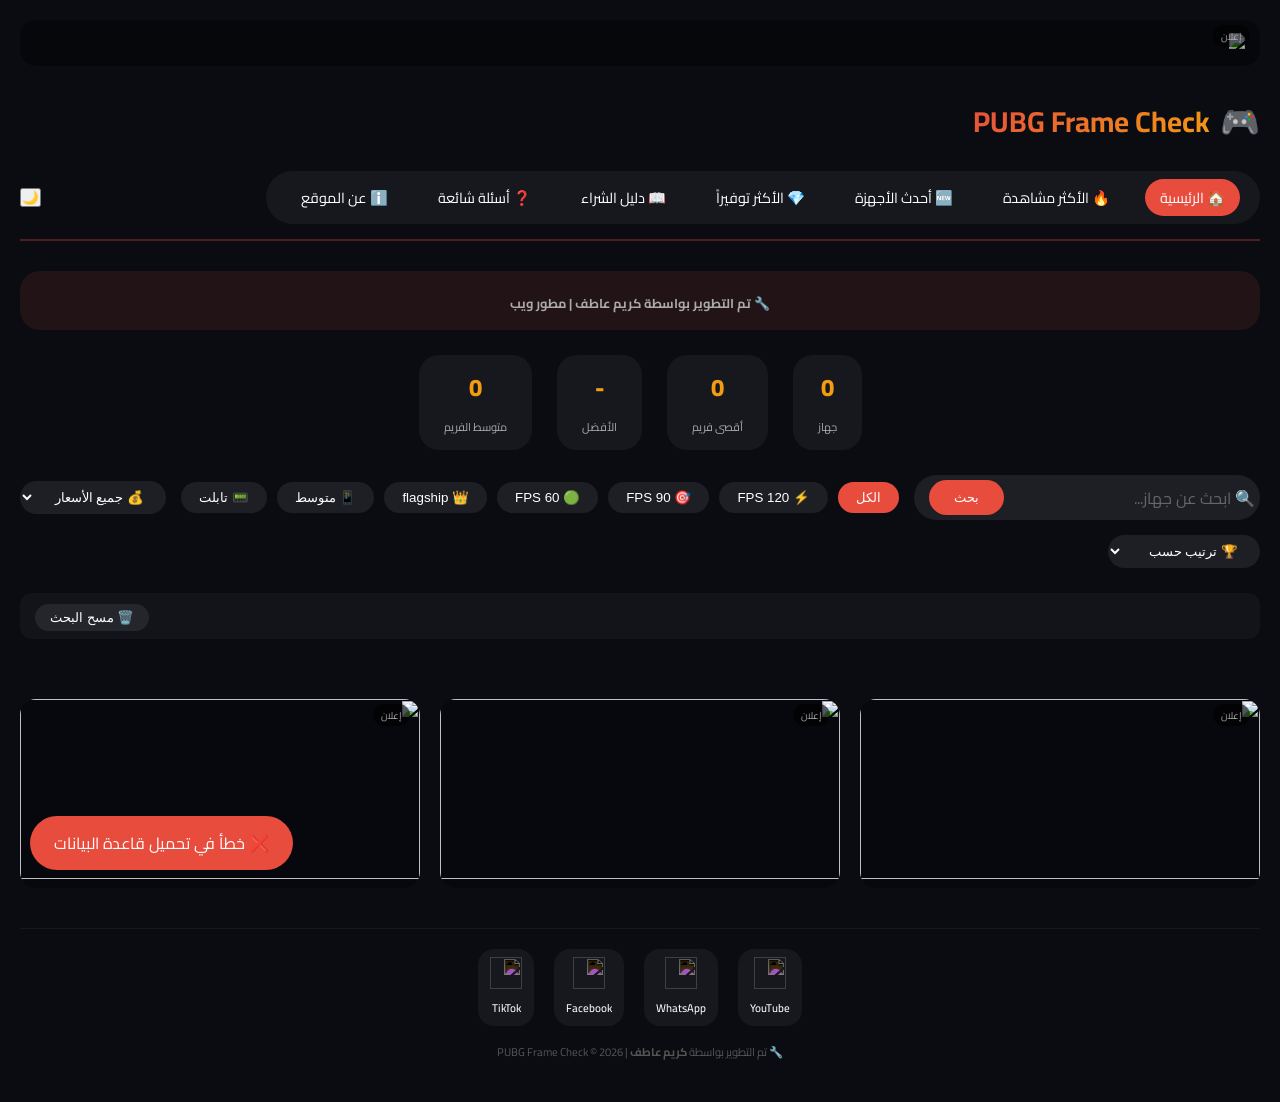
==== commit 18a2b55f: "Add files via upload" ====
--- a/index.html
+++ b/index.html
@@ -13,14 +13,18 @@
 </head>
 <body>
     <div class="pubg-container">
+        <!-- إعلان أعلى الصفحة -->
         <div class="ad-top"><div class="ad-content"><span class="ad-label">إعلان</span><div><a href="#"><img src="https://placehold.co/800x100/1a1a2e/e74c3c?text=Your+Ad+Here"></a></div></div></div>
 
         <div class="pubg-header">
             <div class="logo"><span class="logo-icon">🎮</span><h1>PUBG <span>Frame Check</span></h1></div>
             <nav class="main-nav">
                 <a href="index.html" class="nav-link active">🏠 الرئيسية</a>
-                <a href="brands.html" class="nav-link">📱 الماركات</a>
-                <a href="tips.html" class="nav-link">💡 نصائح</a>
+                <a href="popular.html" class="nav-link">🔥 الأكثر مشاهدة</a>
+                <a href="latest.html" class="nav-link">🆕 أحدث الأجهزة</a>
+                <a href="best-value.html" class="nav-link">💎 الأكثر توفيراً</a>
+                <a href="guide.html" class="nav-link">📖 دليل الشراء</a>
+                <a href="faq.html" class="nav-link">❓ أسئلة شائعة</a>
                 <a href="about.html" class="nav-link">ℹ️ عن الموقع</a>
             </nav>
             <button id="themeToggle" class="pubg-btn">🌙</button>
@@ -58,8 +62,10 @@
 
         <div class="pubg-footer"><div class="social-links"><a href="https://www.youtube.com/@MrBits-8" target="_blank"><img src="https://cdn-icons-png.flaticon.com/512/1384/1384060.png"><span>YouTube</span></a><a href="https://whatsapp.com/channel/0029Vb7vA9EHgZWYc8Y56a1w" target="_blank"><img src="https://cdn-icons-png.flaticon.com/512/1384/1384023.png"><span>WhatsApp</span></a><a href="https://www.facebook.com/share/1BGqkqvAhZ/" target="_blank"><img src="https://cdn-icons-png.flaticon.com/512/145/145802.png"><span>Facebook</span></a><a href="https://www.tiktok.com/@mr.bits.8" target="_blank"><img src="https://cdn-icons-png.flaticon.com/512/3046/3046126.png"><span>TikTok</span></a></div><p>🔧 تم التطوير بواسطة <strong>كريم عاطف</strong> | PUBG Frame Check © 2026</p></div>
     </div>
+
     <div id="quickModal" class="pubg-modal"><div class="modal-content"><span class="close-modal">&times;</span><div id="modalBody"></div></div></div>
     <div id="toast" class="pubg-toast"></div>
+
     <script src="firebase-config.js"></script>
     <script src="script.js"></script>
 </body>
--- a/style.css
+++ b/style.css
@@ -96,6 +96,8 @@
     background: rgba(255,255,255,0.05);
     padding: 8px 20px;
     border-radius: 50px;
+    flex-wrap: wrap;
+    justify-content: center;
 }
 
 .nav-link {
@@ -124,6 +126,20 @@
     text-align: center;
 }
 
+.dev-bio p {
+    margin: 0;
+}
+
+.dev-bio p:first-child {
+    font-weight: bold;
+}
+
+.dev-bio p:last-child {
+    margin-top: 5px;
+    font-size: 0.8rem;
+    color: #aaa;
+}
+
 /* Stats */
 .header-stats {
     display: flex;
@@ -193,32 +209,6 @@
     border-radius: 50px;
     color: #fff;
     cursor: pointer;
-}
-
-#liveResults {
-    position: absolute;
-    top: 100%;
-    left: 0;
-    right: 0;
-    background: #1a1a2e;
-    border-radius: 12px;
-    z-index: 100;
-    display: none;
-    max-height: 300px;
-    overflow-y: auto;
-    margin-top: 5px;
-    box-shadow: 0 10px 25px rgba(0,0,0,0.3);
-}
-
-#liveResults div {
-    padding: 12px 15px;
-    border-bottom: 1px solid #333;
-    cursor: pointer;
-    transition: all 0.2s;
-}
-
-#liveResults div:hover {
-    background: #e74c3c;
 }
 
 .filter-chips {
@@ -281,43 +271,6 @@
     grid-template-columns: repeat(auto-fill, minmax(340px, 1fr));
     gap: 25px;
     margin-bottom: 40px;
-}
-
-/* Brands Grid */
-.brands-grid {
-    display: grid;
-    grid-template-columns: repeat(auto-fill, minmax(150px, 1fr));
-    gap: 20px;
-    margin: 30px 0;
-}
-
-.brand-card {
-    background: rgba(255,255,255,0.05);
-    border-radius: 20px;
-    padding: 20px;
-    text-align: center;
-    cursor: pointer;
-    transition: all 0.3s;
-}
-
-.brand-card:hover {
-    transform: translateY(-5px);
-    background: #e74c3c;
-}
-
-.brand-icon {
-    font-size: 3rem;
-    margin-bottom: 10px;
-}
-
-.brand-name {
-    font-weight: bold;
-    margin-bottom: 5px;
-}
-
-.brand-count {
-    font-size: 0.7rem;
-    color: #aaa;
 }
 
 /* Card */
@@ -363,16 +316,6 @@
     font-weight: bold;
 }
 
-.category-badge {
-    position: absolute;
-    bottom: 12px;
-    right: 12px;
-    background: rgba(0,0,0,0.7);
-    padding: 4px 10px;
-    border-radius: 20px;
-    font-size: 0.7rem;
-}
-
 .price-badge {
     position: absolute;
     bottom: 12px;
@@ -472,6 +415,15 @@
 
 .card-actions button:hover {
     background: #e74c3c;
+}
+
+.warning-badge {
+    background: rgba(231,76,60,0.15);
+    padding: 8px;
+    border-radius: 10px;
+    font-size: 0.7rem;
+    text-align: center;
+    margin-top: 10px;
 }
 
 /* Modal */
@@ -591,7 +543,6 @@
     border-top: 1px solid rgba(255,255,255,0.05);
 }
 
-/* ========== أيقونات السوشيال ميديا ========== */
 .social-links {
     display: flex;
     justify-content: center;
@@ -627,6 +578,76 @@
 .social-links a:hover {
     transform: translateY(-5px);
     background: rgba(231,76,60,0.3);
+}
+
+/* ========== الصفحات الجديدة ========== */
+.page-title {
+    text-align: center;
+    margin: 30px 0 10px;
+    color: #f39c12;
+}
+
+.page-subtitle {
+    text-align: center;
+    margin-bottom: 30px;
+    color: #aaa;
+}
+
+.guide-container, .faq-container {
+    max-width: 1000px;
+    margin: 0 auto;
+    padding: 20px;
+}
+
+.guide-title, .faq-title {
+    text-align: center;
+    margin-bottom: 30px;
+    color: #f39c12;
+}
+
+.guide-section, .faq-item {
+    background: rgba(255,255,255,0.05);
+    border-radius: 16px;
+    padding: 20px;
+    margin-bottom: 20px;
+}
+
+.guide-section h2 {
+    color: #f39c12;
+    margin-bottom: 15px;
+    font-size: 1.3rem;
+}
+
+.guide-section p, .faq-answer {
+    color: #ccc;
+    line-height: 1.7;
+}
+
+.guide-section ul {
+    padding-right: 20px;
+    margin-top: 10px;
+}
+
+.guide-section li, .faq-question {
+    margin-bottom: 10px;
+    color: #fff;
+}
+
+.faq-question {
+    font-weight: bold;
+    color: #f39c12;
+    cursor: pointer;
+    margin-bottom: 10px;
+}
+
+.faq-answer {
+    display: none;
+    padding-top: 10px;
+    border-top: 1px solid rgba(255,255,255,0.1);
+}
+
+.faq-item.active .faq-answer {
+    display: block;
 }
 
 /* Light mode */
@@ -660,131 +681,21 @@
     color: #fff;
 }
 
-body.light-mode .brand-card {
+body.light-mode .guide-section, body.light-mode .faq-item {
     background: rgba(0,0,0,0.05);
-}
-
-body.light-mode .brand-card:hover {
-    background: #e74c3c;
-    color: #fff;
-}
-
-body.light-mode #liveResults {
-    background: #fff;
-    color: #1a1a2e;
-    border: 1px solid #ddd;
-}
-
-body.light-mode #liveResults div {
-    border-bottom-color: #eee;
-}
-
-body.light-mode #liveResults div:hover {
-    background: #e74c3c;
-    color: #fff;
 }
 
 body.light-mode .social-links a img {
     filter: invert(0);
 }
 
-/* Tips page */
-.tips-container {
-    max-width: 1000px;
-    margin: 0 auto;
-}
-
-.tips-container h1 {
-    text-align: center;
-    margin-bottom: 30px;
-    color: #f39c12;
-}
-
-.tips-grid {
-    display: grid;
-    grid-template-columns: repeat(auto-fill, minmax(300px, 1fr));
-    gap: 25px;
-    margin-bottom: 40px;
-}
-
-.tip-card {
-    background: rgba(255,255,255,0.05);
-    border-radius: 20px;
-    padding: 25px;
-    text-align: center;
-    transition: all 0.3s;
-}
-
-.tip-card:hover {
-    transform: translateY(-5px);
-    background: rgba(255,255,255,0.08);
-}
-
-.tip-icon {
-    font-size: 2.5rem;
-    margin-bottom: 15px;
-}
-
-.tip-card h3 {
-    color: #f39c12;
-    margin-bottom: 10px;
-}
-
-.tips-info {
-    background: rgba(231,76,60,0.1);
-    border-radius: 20px;
-    padding: 25px;
-    margin-bottom: 30px;
-}
-
-.tips-table {
-    width: 100%;
-    margin-top: 15px;
-}
-
-.tips-table td {
-    padding: 10px;
-    border-bottom: 1px solid rgba(255,255,255,0.1);
-}
-
-/* About page */
-.about-container {
-    max-width: 1000px;
-    margin: 0 auto;
-}
-
-.about-hero {
-    text-align: center;
-    margin-bottom: 40px;
-}
-
-.about-icon {
-    font-size: 4rem;
-    margin-bottom: 15px;
-}
-
-.about-grid {
-    display: grid;
-    grid-template-columns: repeat(auto-fit, minmax(250px, 1fr));
-    gap: 25px;
-    margin-bottom: 40px;
-}
-
-.about-card {
-    background: rgba(255,255,255,0.05);
-    border-radius: 20px;
-    padding: 25px;
-    text-align: center;
-}
-
-.about-card-icon {
-    font-size: 2.5rem;
-    margin-bottom: 15px;
-}
-
-.about-card h3 {
-    color: #f39c12;
-    margin-bottom: 15px;
+body.light-mode .social-links a {
+    background: rgba(0,0,0,0.05);
+    color: #1a1a2e;
+}
+
+body.light-mode .social-links a:hover {
+    background: rgba(231,76,60,0.2);
 }
 
 /* Responsive */
@@ -823,10 +734,6 @@
         grid-template-columns: 1fr;
     }
     
-    .brands-grid {
-        grid-template-columns: repeat(auto-fill, minmax(120px, 1fr));
-    }
-    
     .header-stats {
         gap: 10px;
     }
@@ -855,62 +762,12 @@
     .social-links a span {
         font-size: 0.6rem;
     }
-}
-/* ========== أيقونات السوشيال ميديا الموحدة ========== */
-.social-links {
-    display: flex;
-    justify-content: center;
-    gap: 25px;
-    margin-bottom: 20px;
-    flex-wrap: wrap;
-}
-
-.social-links a {
-    display: flex;
-    flex-direction: column;
-    align-items: center;
-    gap: 8px;
-    text-decoration: none;
-    color: #fff;
-    transition: all 0.3s ease;
-    padding: 12px 18px;
-    border-radius: 20px;
-    background: rgba(255, 255, 255, 0.05);
-    min-width: 85px;
-}
-
-.social-links a img {
-    width: 35px;
-    height: 35px;
-    filter: invert(1);
-    transition: all 0.3s;
-}
-
-.social-links a span {
-    font-size: 0.75rem;
-    font-weight: 500;
-}
-
-.social-links a:hover {
-    transform: translateY(-5px);
-    background: rgba(231, 76, 60, 0.3);
-}
-
-/* ألوان خاصة لكل منصة عند hover */
-.social-links a:hover img {
-    transform: scale(1.1);
-}
-
-/* Light mode */
-body.light-mode .social-links a {
-    background: rgba(0, 0, 0, 0.05);
-    color: #1a1a2e;
-}
-
-body.light-mode .social-links a img {
-    filter: invert(0);
-}
-
-body.light-mode .social-links a:hover {
-    background: rgba(231, 76, 60, 0.2);
+    
+    .guide-container, .faq-container {
+        padding: 10px;
+    }
+    
+    .guide-section, .faq-item {
+        padding: 15px;
+    }
 }
